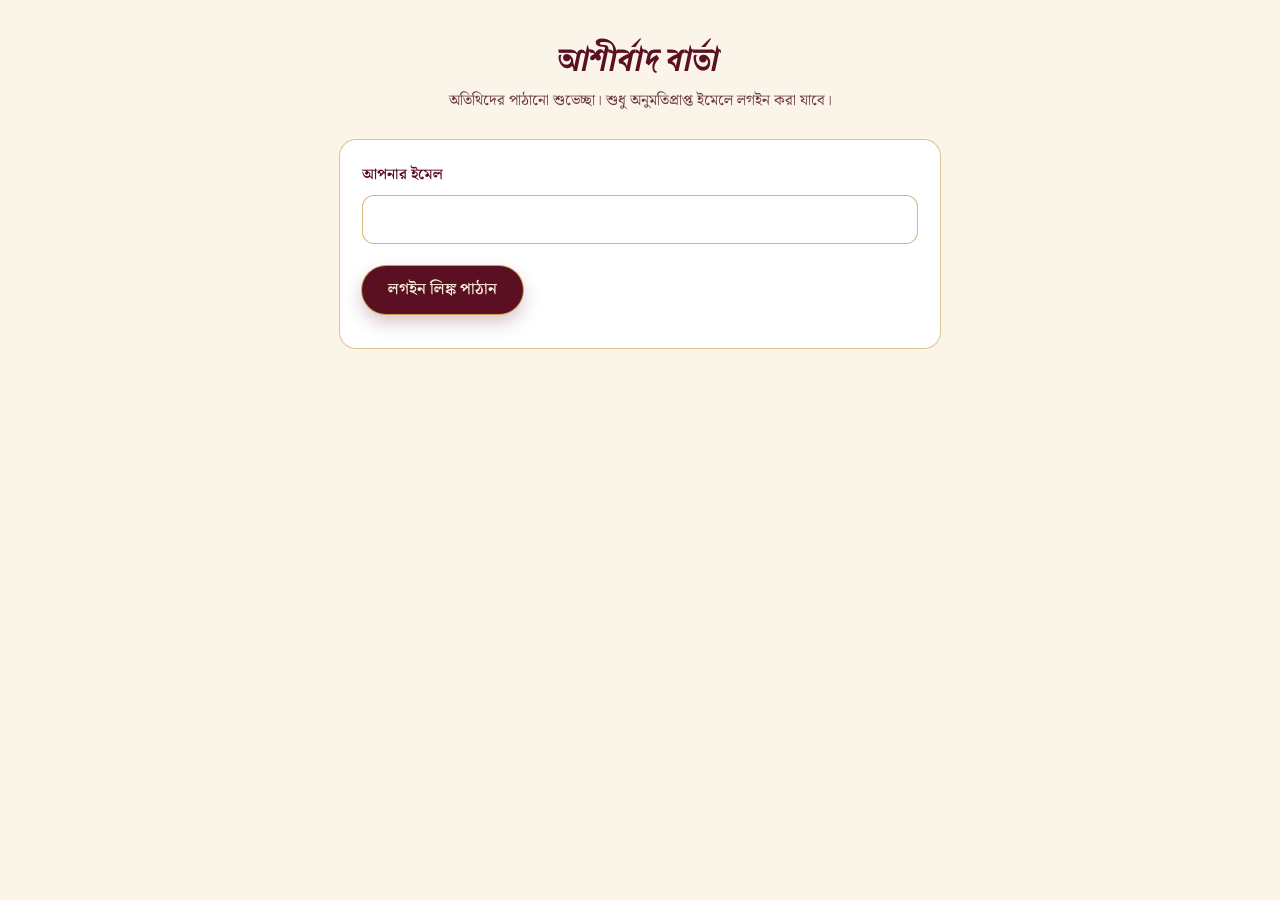
==== admin.html @ c633ce98 "Invitation website for the groom side Co-Authored-By: Claude Opus 5.5 <noreply@anthropic.com> Claude" ====
<!doctype html>
<html lang="bn">
<head>
<meta charset="utf-8">
<meta name="viewport" content="width=device-width, initial-scale=1">
<meta name="robots" content="noindex, nofollow">
<title>আশীর্বাদ বার্তা</title>
<link rel="stylesheet" href="styles.css">
<style>
  body{ background:var(--paper); }
  .admin{ max-width:640px; margin:0 auto; padding:40px 20px 60px; }
  .admin h1{ font-family:"Galada",serif; font-weight:400; color:var(--sindoor); font-size:32px; line-height:1.5; text-align:center; }
  .admin .sub{ text-align:center; color:var(--ink-soft); font-size:15px; }
  .panel{ margin-top:26px; padding:22px; border-radius:16px; background:#fff; box-shadow:0 0 0 1px rgba(201,160,78,.6); }
  .panel label{ display:block; font-weight:600; color:var(--sindoor); font-size:15px; margin-bottom:6px; }
  .panel input{ width:100%; font:16px/1.6 var(--text); padding:11px 14px; border-radius:12px; border:1px solid rgba(201,160,78,.75); }
  .row{ display:flex; gap:10px; align-items:center; justify-content:space-between; flex-wrap:wrap; }
  .msg{ padding:16px 0; border-bottom:1px solid rgba(201,160,78,.35); }
  .msg:last-child{ border-bottom:0; }
  .msg-head{ display:flex; justify-content:space-between; gap:12px; flex-wrap:wrap; }
  .msg-name{ font-weight:600; color:var(--sindoor); }
  .msg-time{ color:var(--ink-soft); font-size:13.5px; }
  .msg-text{ white-space:pre-wrap; margin-top:4px; line-height:1.8; overflow-wrap:anywhere; }
  .msg-side{ display:inline-block; font-size:12.5px; color:var(--ink-soft); border:1px solid rgba(201,160,78,.6); border-radius:999px; padding:0 8px; margin-left:6px; }
  .del{ border:0; background:none; color:var(--alta); font:14px var(--text); cursor:pointer; padding:4px 0; }
  .link{ border:0; background:none; color:var(--sindoor); text-decoration:underline; font:15px var(--text); cursor:pointer; }
  .note{ margin-top:12px; font-size:15px; line-height:1.7; }
  .note.err{ color:var(--alta); } .note.ok{ color:#2E6B3A; }
  .count{ color:var(--ink-soft); font-size:15px; }
  [hidden]{ display:none !important; }
</style>
<script src="config.js"></script>
<script src="vendor/supabase.js"></script>
</head>
<body>
<main class="admin">
  <h1>আশীর্বাদ বার্তা</h1>
  <p class="sub">অতিথিদের পাঠানো শুভেচ্ছা। শুধু অনুমতিপ্রাপ্ত ইমেলে লগইন করা যাবে।</p>

  <section class="panel" id="loginPanel" hidden>
    <form id="loginForm">
      <label for="email">আপনার ইমেল</label>
      <input id="email" type="email" autocomplete="email" required>
      <button class="btn" type="submit" id="loginBtn">লগইন লিঙ্ক পাঠান</button>
    </form>
    <p class="note" id="loginNote" role="status"></p>
  </section>

  <section class="panel" id="listPanel" hidden>
    <div class="row">
      <span class="count" id="count"></span>
      <span><button class="link" id="refresh" type="button">আবার লোড করুন</button> &nbsp; <button class="link" id="logout" type="button">লগআউট</button></span>
    </div>
    <label class="row" style="justify-content:flex-start;margin-top:12px;font-weight:400;color:var(--ink);font-size:15px">
      <input type="checkbox" id="bothSides" style="width:auto"> দুই পক্ষের বার্তাই দেখান
    </label>
    <p class="note" id="listNote" role="status"></p>
    <div id="list"></div>
  </section>
</main>
<script src="admin.js"></script>
</body>
</html>
---- styles.css ----
/* ---------- Fonts (self-hosted) ---------- */
@font-face{font-family:"Galada";src:url(fonts/galada-bengali-400-normal.woff2) format("woff2");font-weight:400;font-display:swap;unicode-range:U+0951-0952,U+0964-0965,U+0980-09FE,U+1CD0,U+1CD2,U+1CD5-1CD6,U+1CD8,U+1CE1,U+1CEA,U+1CED,U+1CF2,U+1CF5-1CF7,U+200C-200D,U+20B9,U+25CC,U+A8F1}
@font-face{font-family:"Galada";src:url(fonts/galada-latin-400-normal.woff2) format("woff2");font-weight:400;font-display:swap;unicode-range:U+0000-00FF,U+0131,U+0152-0153,U+02BB-02BC,U+02C6,U+02DA,U+02DC,U+2000-206F,U+2122,U+2212}
@font-face{font-family:"Noto Serif Bengali";src:url(fonts/noto-serif-bengali-bengali-400-normal.woff2) format("woff2");font-weight:400;font-display:swap}
@font-face{font-family:"Noto Serif Bengali";src:url(fonts/noto-serif-bengali-bengali-600-normal.woff2) format("woff2");font-weight:600;font-display:swap}
@font-face{font-family:"Noto Serif Bengali";src:url(fonts/noto-serif-bengali-bengali-700-normal.woff2) format("woff2");font-weight:700;font-display:swap}
@font-face{font-family:"Cormorant Garamond";src:url(fonts/cormorant-garamond-latin-500-normal.woff2) format("woff2");font-weight:500;font-display:swap}
@font-face{font-family:"Cormorant Garamond";src:url(fonts/cormorant-garamond-latin-600-normal.woff2) format("woff2");font-weight:600;font-display:swap}
@font-face{font-family:"Cormorant Garamond";src:url(fonts/cormorant-garamond-latin-500-italic.woff2) format("woff2");font-weight:500;font-style:italic;font-display:swap}

:root{
  --sindoor:#5B0F22;
  --sindoor-deep:#3E0816;
  --alta:#A3182F;
  --gold:#C9A04E;
  --gold-light:#E8CD86;
  --conch:#F6EBD6;
  --paper:#FBF5E9;
  --ink:#3A0B16;
  --ink-soft:#6B3A44;
  --display:"Galada","Noto Serif Bengali",serif;
  --text:"Noto Serif Bengali","Cormorant Garamond",serif;
  --noise:url("data:image/svg+xml,%3Csvg xmlns='http://www.w3.org/2000/svg' width='220' height='220'%3E%3Cfilter id='n'%3E%3CfeTurbulence type='fractalNoise' baseFrequency='.85' numOctaves='3' stitchTiles='stitch'/%3E%3CfeColorMatrix values='0 0 0 0 0.35 0 0 0 0 0.2 0 0 0 0 0.1 0 0 0 .13 0'/%3E%3C/filter%3E%3Crect width='100%25' height='100%25' filter='url(%23n)'/%3E%3C/svg%3E");
}
html[lang="en"]{ --display:"Cormorant Garamond",serif; --text:"Cormorant Garamond",serif; }

*{box-sizing:border-box}
html{ -webkit-text-size-adjust:100%; }
body{
  margin:0; min-height:100vh; color:var(--ink); font-family:var(--text); font-size:16.5px; line-height:1.75;
  background:
    radial-gradient(120% 70% at 50% 30%, rgba(122,21,48,.55), transparent 70%),
    var(--noise),
    var(--sindoor-deep);
  background-attachment:fixed;
  -webkit-tap-highlight-color:transparent;
}
body.is-closed{ overflow:hidden; }
img{ max-width:100%; }
p,h1,h2,h3,dl,dd,figure,blockquote{ margin:0; }
:focus-visible{ outline:2px solid var(--gold-light); outline-offset:3px; border-radius:6px; }

/* ---------- Envelope stage ---------- */
.stage{
  position:fixed; inset:0; z-index:30; display:flex; flex-direction:column; align-items:center; justify-content:center; gap:34px;
  padding:24px 16px calc(24px + env(safe-area-inset-bottom));
  transition:opacity .7s ease, visibility .7s;
}
.stage::before{ /* faint mandala behind envelope */
  content:""; position:absolute; width:min(130vw,720px); aspect-ratio:1; left:50%; top:46%; transform:translate(-50%,-50%);
  background:url(img/mandala.webp) center/contain no-repeat; opacity:.13; pointer-events:none;
}
.stage.is-leaving .open-btn{ opacity:0; transition:opacity .4s; }
body.is-open .stage{ opacity:0; visibility:hidden; pointer-events:none; }

.envelope{ position:relative; width:min(88vw,380px); aspect-ratio:10/7; perspective:1200px; cursor:pointer; }
.env-back{ position:absolute; inset:0; border-radius:8px; z-index:0;
  background: url(img/mandala.webp) center/90% no-repeat, linear-gradient(#7A1530,#5B0F22);
  box-shadow:0 22px 50px rgba(20,0,6,.55);
}
.env-card{
  position:absolute; left:6%; right:6%; top:7%; height:88%; z-index:2; border-radius:6px;
  background:var(--noise), var(--paper); box-shadow:0 0 0 1px rgba(201,160,78,.5) inset;
  display:flex; flex-direction:column; align-items:center; padding-top:7%; gap:4%;
  transition:transform 1s cubic-bezier(.22,.8,.3,1);
}
.env-card img{ width:22%; }
.env-card-names{ font-family:var(--display); color:var(--sindoor); font-size:clamp(16px,5vw,22px); line-height:1.5; }
.env-pocket{ position:absolute; inset:0; width:100%; height:100%; z-index:3; border-radius:8px; filter:drop-shadow(0 -1px 2px rgba(60,10,20,.12)); }
.env-flap{
  position:absolute; left:0; right:0; top:0; height:61%; z-index:4; transform-origin:50% 0;
  transition:transform .8s cubic-bezier(.55,.05,.35,1); filter:drop-shadow(0 4px 6px rgba(60,10,20,.18));
}
.env-flap svg{ display:block; width:100%; height:100%; }
.env-title{
  position:absolute; left:0; right:0; top:22%; text-align:center; padding:0 18%;
  font-family:"Galada",serif; color:var(--sindoor); font-size:clamp(15px,4.6vw,21px); line-height:1.5;
  backface-visibility:hidden;
}
.seal{ position:absolute; left:50%; top:59%; width:24%; aspect-ratio:1; transform:translate(-50%,-50%); z-index:6;
  filter:drop-shadow(0 5px 8px rgba(30,0,8,.45)); transition:transform .25s ease; }
.envelope:hover .seal{ transform:translate(-50%,-50%) scale(1.05); }
.seal img{ position:absolute; inset:0; width:100%; height:100%; transition:transform .7s cubic-bezier(.5,0,.6,1), opacity .7s; }
.seal-l{ clip-path:polygon(0 0,52% 0,46% 35%,54% 60%,47% 100%,0 100%); }
.seal-r{ clip-path:polygon(52% 0,100% 0,100% 100%,47% 100%,54% 60%,46% 35%); }

.envelope.is-opening .seal-l{ transform:translate(-60%,90%) rotate(-28deg); opacity:0; }
.envelope.is-opening .seal-r{ transform:translate(60%,90%) rotate(24deg); opacity:0; }
.envelope.is-opening .env-flap{ transform:rotateX(180deg); }
.envelope.flap-behind .env-flap{ z-index:1; }
.envelope.card-out .env-card{ transform:translateY(-58%); }

.open-btn{
  position:relative; border:1px solid rgba(232,205,134,.6); background:rgba(62,8,22,.35); color:var(--conch);
  border-radius:999px; padding:12px 26px; font-family:var(--text); font-size:16px; line-height:1.5; cursor:pointer;
  display:flex; flex-direction:column; align-items:center; max-width:92vw;
}
.open-btn small{ font-size:13px; color:var(--gold-light); opacity:.85; }
@media (prefers-reduced-motion:no-preference){
  .open-btn small{ animation:breathe 2.4s ease-in-out infinite; }
  @keyframes breathe{ 50%{ opacity:.4; } }
}

/* ---------- Language toggle ---------- */
.lang{ position:fixed; z-index:20; top:max(12px, env(safe-area-inset-top)); right:max(12px, calc(50% - 230px + 14px));
  display:flex; padding:3px; border-radius:999px; background:rgba(251,245,233,.92); border:1px solid rgba(201,160,78,.7);
  box-shadow:0 4px 14px rgba(40,0,10,.18); transition:opacity .5s; }
body.is-closed .lang{ opacity:0; pointer-events:none; }
.lang button{ border:0; background:none; font:600 13px/1 var(--text); color:var(--sindoor); padding:8px 12px; border-radius:999px; cursor:pointer; }
.lang button[data-lang="en"]{ font-family:"Cormorant Garamond",serif; font-size:14px; }
.lang button[aria-pressed="true"]{ background:var(--sindoor); color:var(--conch); }

/* ---------- Card ---------- */
.card{
  position:relative; width:min(100%,460px); margin:0 auto; min-height:100vh; overflow:hidden;
  background:
    radial-gradient(90% 40% at 50% 0%, rgba(232,205,134,.22), transparent 70%),
    var(--noise),
    var(--paper);
  box-shadow:0 0 60px rgba(20,0,6,.5);
  padding:56px clamp(36px,10.5vw,50px) 48px;
  text-align:center;
  opacity:0; transform:translateY(24px);
  transition:opacity .9s ease .1s, transform .9s cubic-bezier(.22,.8,.3,1) .1s;
}
body.is-open .card{ opacity:1; transform:none; }
body.is-closed .card{ visibility:hidden; height:100vh; }
.rail{ position:absolute; top:0; bottom:0; width:20px; background:url(img/pillar-strip.webp) top center/20px auto repeat-y; opacity:.8; pointer-events:none; }
.rail-l{ left:7px; } .rail-r{ right:7px; transform:scaleX(-1); }
@media (max-width:360px){ .rail{ width:15px; background-size:15px auto; } .rail-l{ left:5px; } .rail-r{ right:5px; } }

.rule{ display:block; width:min(220px,80%); margin:22px auto; }
.section-title{ font-family:var(--display); font-weight:400; color:var(--sindoor); font-size:30px; line-height:1.5; padding-top:.1em; }
.section-note{ color:var(--ink-soft); font-size:15px; line-height:1.7; margin-top:4px; }
html[lang="en"] .section-title{ font-size:34px; font-weight:600; line-height:1.2; }
html[lang="en"] .section-note{ font-size:18px; }

/* invocation */
.invocation{ display:flex; flex-direction:column; align-items:center; }
.halo{ position:relative; width:150px; height:150px; display:grid; place-items:center; }
.halo .mandala{ position:absolute; inset:0; width:100%; height:100%; opacity:.55; }
.halo .ganesh{ position:relative; width:86px; }
@media (prefers-reduced-motion:no-preference){ .halo .mandala{ animation:turn 120s linear infinite; } @keyframes turn{ to{ transform:rotate(360deg); } } }
.mantra{ font-family:"Galada",serif; color:var(--sindoor); font-size:23px; line-height:1.6; margin-top:6px; }
.mantra-sub{ font-family:"Galada",serif; color:var(--ink-soft); font-size:17px; line-height:1.6; }
html[lang="en"] .mantra{ font-family:"Cormorant Garamond",serif; font-weight:600; font-size:22px; }
html[lang="en"] .mantra-sub{ font-family:"Cormorant Garamond",serif; font-style:italic; font-size:18px; }

/* hero */
.hero{ margin-top:30px; }
.occasion{
  font-family:var(--display); font-weight:400; color:var(--sindoor); line-height:1.35; padding-top:.12em;
  font-size:clamp(48px,16vw,70px);
  text-shadow:0 1px 0 rgba(232,205,134,.9), 0 2px 10px rgba(201,160,78,.35);
}
html[lang="en"] .occasion{ font-weight:600; font-style:italic; line-height:1.1; font-size:clamp(46px,14vw,62px); }
.couple{ position:relative; width:min(270px,78%); margin:18px auto 0; aspect-ratio:1107/1981; }
.couple-arch{ position:absolute; inset:0; width:100%; height:100%;
  filter:drop-shadow(0 0 1px var(--gold)) drop-shadow(0 0 1px var(--gold)) drop-shadow(0 14px 22px rgba(91,15,34,.22)); }
.couple-img{ position:absolute; left:6%; right:6%; bottom:2%; width:88%; height:auto; }
.names{ display:flex; flex-direction:column; align-items:center; margin-top:18px;
  font-family:var(--display); color:var(--sindoor); font-size:clamp(34px,11vw,44px); line-height:1.4; }
.names .amp{ font-size:.55em; color:var(--gold); line-height:1.2; }
html[lang="en"] .names{ font-weight:600; font-style:italic; line-height:1.15; }
.quote{ color:var(--ink-soft); font-size:16px; line-height:2; }
html[lang="en"] .quote{ font-style:italic; font-size:19px; line-height:1.6; }

/* letter */
.letter{ margin-top:34px; }
.salutation{ font-weight:600; color:var(--sindoor); font-size:17px; }
.letter-body{ margin-top:8px; font-size:16.5px; line-height:2; color:var(--ink); }
.letter-body strong{ color:var(--sindoor); font-weight:600; }
html[lang="en"] .letter-body{ font-size:19px; line-height:1.65; }
html[lang="en"] .salutation{ font-size:19px; }

/* family panel */
.family{ margin:46px -6px 0; filter:drop-shadow(0 0 .8px var(--gold-light)) drop-shadow(0 0 .8px var(--gold-light)) drop-shadow(0 16px 26px rgba(40,0,10,.28)); }
.family-cap{ display:block; width:100%; height:auto; }
.family-body{
  position:relative; margin:-1px 1.63% 0; padding:0 18px 70px; color:var(--conch);
  background:linear-gradient(180deg,var(--sindoor) 0%, #4C0B1C 100%);
  border-radius:0 0 10px 10px;
}
.family-body::before{ content:""; position:absolute; inset:0 9px 9px; border:1px solid rgba(232,205,134,.45); border-top:0; border-radius:0 0 6px 6px; pointer-events:none; }
.family-body::after{ content:""; position:absolute; left:50%; top:46%; width:150%; aspect-ratio:1; transform:translate(-50%,-50%);
  background:url(img/mandala.webp) center/contain no-repeat; opacity:.07; pointer-events:none; }
.family-body > *{ position:relative; z-index:1; }
.om{ width:66px; height:66px; margin:-34% auto 0; border-radius:50%; display:grid; place-items:center;
  background:radial-gradient(circle,#FFF8EA,#EFD9AE); box-shadow:0 0 0 2px var(--gold-light), 0 0 22px rgba(232,205,134,.55); }
.om img{ width:40px; }
.family-title{ margin-top:14px; font-family:var(--display); font-weight:400; font-size:clamp(22px,6.6vw,26px); line-height:1.55; color:#FFF3DD; }
html[lang="en"] .family-title{ font-weight:600; font-style:italic; font-size:26px; line-height:1.25; }
.rule-gold{ filter:brightness(0) saturate(100%) invert(86%) sepia(30%) saturate(560%) hue-rotate(352deg) brightness(97%); margin:14px auto 22px; }
.person{ display:flex; flex-direction:column; align-items:center; }
.person-img{ width:112px; height:auto; filter:drop-shadow(0 8px 12px rgba(0,0,0,.35)); }
.person-name{ margin-top:10px; font-family:var(--display); font-weight:400; color:var(--gold-light); font-size:clamp(23px,7vw,27px); line-height:1.5; }
html[lang="en"] .person-name{ font-weight:600; font-size:27px; line-height:1.25; }
.kin{ margin-top:6px; font-size:15.5px; line-height:1.85; }
.kin div{ display:flex; flex-wrap:wrap; justify-content:center; column-gap:6px; }
.kin dt{ color:var(--gold-light); }
.kin dt::after{ content:":"; }
.kin dd{ color:#F7EBD8; }
html[lang="en"] .kin{ font-size:18px; line-height:1.6; }
.tie{ display:block; width:26px; margin:26px auto; opacity:.95; filter:drop-shadow(0 0 6px rgba(255,190,120,.35)); }
.corner{ position:absolute; bottom:12px; width:58px; z-index:1; pointer-events:none; }
.corner-l{ left:12px; transform:scale(-1,-1); }
.corner-r{ right:12px; transform:scaleY(-1); }

/* moment / coin */
.moment{ margin-top:56px; }
.coin{ -webkit-user-select:none; user-select:none; -webkit-touch-callout:none; position:relative; width:min(310px,100%); aspect-ratio:5/4; margin:22px auto 0; border-radius:18px;
  box-shadow:0 0 0 3px var(--paper), 0 0 0 4.5px var(--gold), 0 18px 34px rgba(91,15,34,.3); }
.coin-face{ position:absolute; inset:0; border-radius:18px; display:flex; flex-direction:column; align-items:center; justify-content:center;
  padding:0 8%; color:var(--conch);
  background:radial-gradient(circle at 50% 35%, #7A1530, var(--sindoor) 60%, #44091A); }
.coin-face::before{ content:""; position:absolute; inset:8px; border-radius:12px; border:1px dashed rgba(232,205,134,.55); }
.coin-event{ font-family:var(--display); color:var(--gold-light); font-size:19px; line-height:1.5; }
.coin-day{ font-family:var(--display); font-size:clamp(30px,9.5vw,38px); line-height:1.35; color:#FFF3DD; }
.coin-year{ font-size:14px; line-height:1.6; }
.coin-greg{ font-size:14px; line-height:1.6; opacity:.85; }
.coin-time{ margin-top:4px; font-size:13.5px; line-height:1.5; color:var(--gold-light); }
html[lang="en"] .coin-event, html[lang="en"] .coin-day{ font-weight:600; font-style:italic; }
html[lang="en"] .coin-day{ font-size:clamp(28px,8.5vw,34px); line-height:1.2; }
html[lang="en"] .coin-year, html[lang="en"] .coin-greg{ font-size:16px; line-height:1.4; }
html[lang="en"] .coin-time{ font-size:15.5px; }
#coinCanvas{ position:absolute; inset:0; width:100%; height:100%; border-radius:18px; touch-action:none; cursor:grab; transition:opacity .8s; }
.coin.is-revealed #coinCanvas{ opacity:0; pointer-events:none; }

.countdown{ display:flex; justify-content:center; margin-top:30px; }
.countdown div{ display:flex; flex-direction:column; align-items:center; min-width:62px; padding:0 8px; }
.countdown div + div{ border-left:1px solid rgba(201,160,78,.6); }
.countdown b{ font-weight:600; font-size:27px; line-height:1.3; color:var(--sindoor); font-variant-numeric:tabular-nums; }
.countdown span{ font-size:13px; color:var(--ink-soft); line-height:1.5; }
html[lang="en"] .countdown b{ font-size:30px; }
html[lang="en"] .countdown span{ font-size:15px; }

/* venue */
.venue{ margin-top:58px; }
.venue-name{ margin-top:6px; font-family:var(--display); color:var(--sindoor); font-size:25px; line-height:1.5; }
html[lang="en"] .venue-name{ font-weight:600; font-size:26px; line-height:1.25; }
.venue-addr{ color:var(--ink-soft); font-size:15.5px; line-height:1.75; margin-top:2px; }
html[lang="en"] .venue-addr{ font-size:18px; line-height:1.5; }
.map{ margin:20px auto 0; aspect-ratio:1/1; overflow:hidden; background:#EAD9B8;
  border-radius:999px 999px 16px 16px / 150px 150px 16px 16px; box-shadow:0 0 0 1.5px var(--gold), 0 0 0 6px var(--paper), 0 0 0 7px rgba(201,160,78,.5); }
.map iframe{ width:100%; height:100%; border:0; display:block; filter:sepia(.25) saturate(.9); }
.btn{
  display:inline-flex; align-items:center; justify-content:center; margin-top:22px; padding:12px 26px; min-height:48px;
  border:0; border-radius:999px; background:var(--sindoor); color:var(--conch); text-decoration:none; cursor:pointer;
  font:600 16px/1.4 var(--text); box-shadow:0 0 0 1px var(--gold), 0 8px 18px rgba(91,15,34,.25);
}
html[lang="en"] .btn{ font-size:18px; }
.btn:active{ transform:translateY(1px); }
.btn[disabled]{ opacity:.6; cursor:progress; }

/* wishes */
.wishes{ margin-top:60px; }
#wishForm{ margin:22px auto 0; text-align:left; display:flex; flex-direction:column; }
#wishForm label{ font-size:15px; color:var(--sindoor); font-weight:600; margin:12px 2px 6px; }
html[lang="en"] #wishForm label{ font-size:17px; }
#wishForm input, #wishForm textarea{
  width:100%; font:16px/1.6 var(--text); color:var(--ink); padding:11px 14px; border-radius:12px;
  border:1px solid rgba(201,160,78,.75); background:rgba(255,253,248,.85); resize:vertical;
}
#wishForm input:focus, #wishForm textarea:focus{ outline:2px solid var(--gold); outline-offset:1px; }
#wishForm .btn{ align-self:center; }
.hp{ position:absolute !important; left:-9999px; width:1px; height:1px; opacity:0; }
.form-status{ min-height:1.6em; margin-top:14px; text-align:center; font-size:15.5px; line-height:1.6; }
.form-status.ok{ color:#2E6B3A; }
.form-status.err{ color:var(--alta); }

/* sign-off */
.sign{ margin-top:56px; }
.sign-label{ color:var(--ink-soft); font-size:15px; }
.sign-names{ font-family:var(--display); color:var(--sindoor); font-size:24px; line-height:1.6; margin-top:2px; }
html[lang="en"] .sign-names{ font-weight:600; font-style:italic; font-size:24px; line-height:1.35; }
.sign-place{ color:var(--ink-soft); font-size:15px; line-height:1.7; }

/* petals */
.petals{ position:fixed; inset:0; pointer-events:none; z-index:25; overflow:hidden; }
.petal{ position:absolute; top:-30px; width:14px; height:18px; border-radius:60% 0 60% 0; opacity:.9;
  animation:fall var(--d,7s) linear forwards; }
@keyframes fall{ to{ transform:translate(var(--x,0), 110vh) rotate(var(--r,540deg)); opacity:.2; } }

@media (prefers-reduced-motion:reduce){
  *,*::before,*::after{ transition-duration:.01ms !important; animation:none !important; }
}
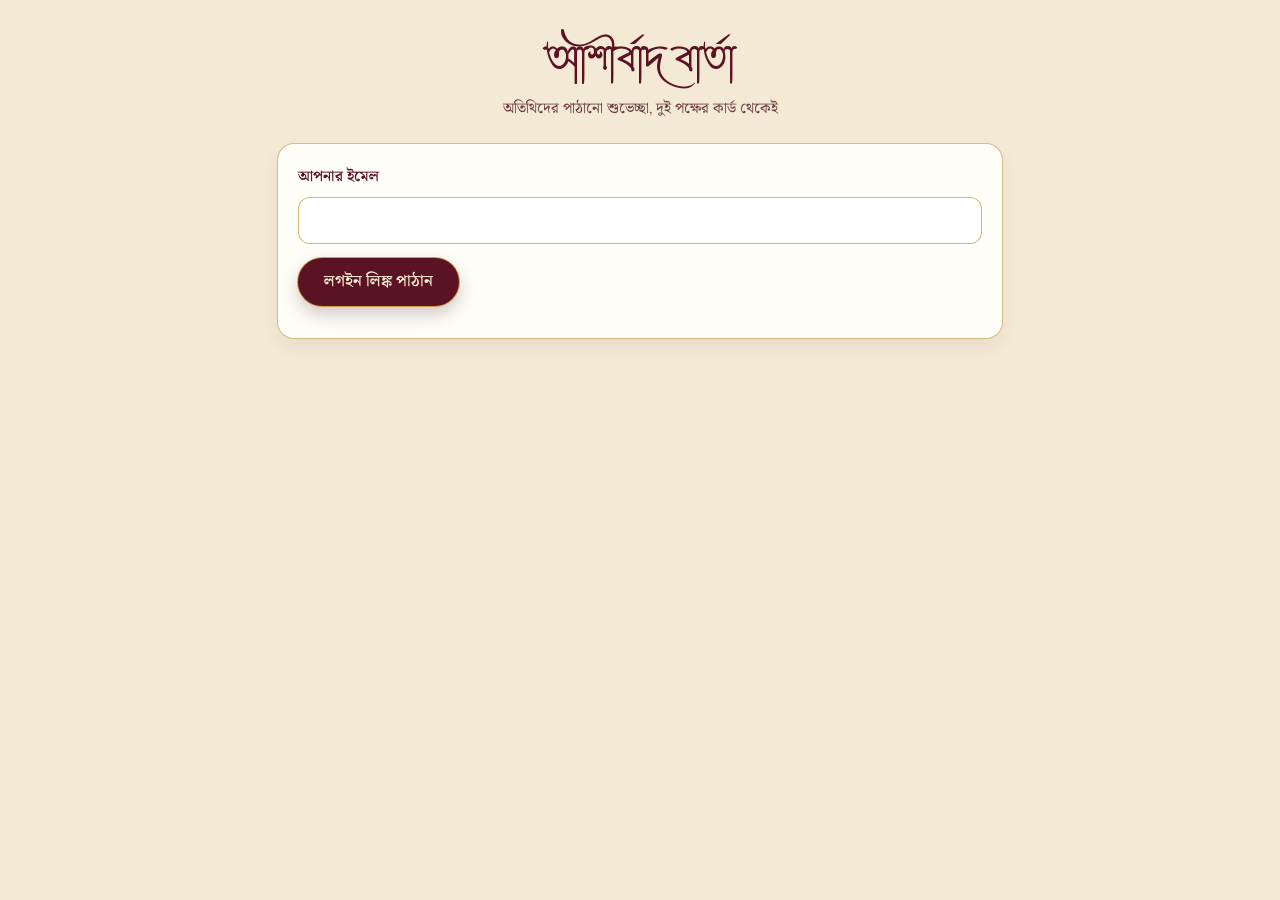
==== commit 0a4a019b: "Admin: both cards together, counts, filter, search, Excel download; softer glows Co-Authored-By: Cla" ====
--- a/admin.html
+++ b/admin.html
@@ -1,5 +1,5 @@
 <!doctype html>
-<html lang="bn">
+<html lang="bn" data-theme="groom">
 <head>
 <meta charset="utf-8">
 <meta name="viewport" content="width=device-width, initial-scale=1">
@@ -7,26 +7,36 @@
 <title>আশীর্বাদ বার্তা</title>
 <link rel="stylesheet" href="styles.css">
 <style>
-  body{ background:var(--paper); }
-  .admin{ max-width:640px; margin:0 auto; padding:40px 20px 60px; }
-  .admin h1{ font-family:"Galada",serif; font-weight:400; color:var(--sindoor); font-size:32px; line-height:1.5; text-align:center; }
-  .admin .sub{ text-align:center; color:var(--ink-soft); font-size:15px; }
-  .panel{ margin-top:26px; padding:22px; border-radius:16px; background:#fff; box-shadow:0 0 0 1px rgba(201,160,78,.6); }
-  .panel label{ display:block; font-weight:600; color:var(--sindoor); font-size:15px; margin-bottom:6px; }
-  .panel input{ width:100%; font:16px/1.6 var(--text); padding:11px 14px; border-radius:12px; border:1px solid rgba(201,160,78,.75); }
+  body{ background:var(--cream); color:#3A0B16; }
+  .admin{ max-width:760px; margin:0 auto; padding:32px 18px 60px; }
+  .admin h1{ font-family:"Lipishree",serif; font-weight:400; color:var(--maroon); font-size:40px; line-height:1.6; text-align:center; margin:0; }
+  .sub{ text-align:center; color:#6B3A44; font-size:15px; margin:0; }
+  .panel{ margin-top:22px; padding:20px; border-radius:16px; background:#FFFDF8; box-shadow:0 0 0 1px rgba(201,160,78,.6), 0 8px 20px rgba(40,0,10,.06); }
+  label{ display:block; font-weight:600; color:var(--maroon); font-size:15px; margin-bottom:6px; }
+  input[type=email], input[type=search]{ width:100%; font:16px/1.6 "Noto Serif Bengali",serif; padding:10px 14px; border-radius:12px; border:1px solid rgba(201,160,78,.75); background:#fff; color:#3A0B16; }
+  .btn{ margin-top:14px; }
   .row{ display:flex; gap:10px; align-items:center; justify-content:space-between; flex-wrap:wrap; }
-  .msg{ padding:16px 0; border-bottom:1px solid rgba(201,160,78,.35); }
+  .stats{ display:grid; grid-template-columns:repeat(3,1fr); gap:10px; }
+  .stat{ text-align:center; padding:12px 6px; border-radius:12px; background:var(--cream); }
+  .stat b{ display:block; font-size:28px; line-height:1.3; color:var(--maroon); }
+  .stat span{ font-size:13.5px; color:#6B3A44; }
+  .tabs{ display:flex; gap:6px; flex-wrap:wrap; margin-top:16px; }
+  .tabs button{ border:1px solid rgba(201,160,78,.8); background:#fff; color:var(--maroon); border-radius:999px; padding:7px 14px; font:600 14px "Noto Serif Bengali",serif; cursor:pointer; }
+  .tabs button[aria-pressed="true"]{ background:var(--maroon); color:var(--cream); border-color:var(--maroon); }
+  .tools{ display:flex; gap:10px; margin-top:12px; align-items:center; }
+  .tools input{ flex:1; }
+  .ghost{ border:1px solid var(--maroon); background:transparent; color:var(--maroon); border-radius:999px; padding:9px 16px; font:600 14px "Noto Serif Bengali",serif; cursor:pointer; white-space:nowrap; }
+  .msg{ padding:14px 0; border-bottom:1px solid rgba(201,160,78,.35); }
   .msg:last-child{ border-bottom:0; }
-  .msg-head{ display:flex; justify-content:space-between; gap:12px; flex-wrap:wrap; }
-  .msg-name{ font-weight:600; color:var(--sindoor); }
-  .msg-time{ color:var(--ink-soft); font-size:13.5px; }
-  .msg-text{ white-space:pre-wrap; margin-top:4px; line-height:1.8; overflow-wrap:anywhere; }
-  .msg-side{ display:inline-block; font-size:12.5px; color:var(--ink-soft); border:1px solid rgba(201,160,78,.6); border-radius:999px; padding:0 8px; margin-left:6px; }
-  .del{ border:0; background:none; color:var(--alta); font:14px var(--text); cursor:pointer; padding:4px 0; }
-  .link{ border:0; background:none; color:var(--sindoor); text-decoration:underline; font:15px var(--text); cursor:pointer; }
-  .note{ margin-top:12px; font-size:15px; line-height:1.7; }
-  .note.err{ color:var(--alta); } .note.ok{ color:#2E6B3A; }
-  .count{ color:var(--ink-soft); font-size:15px; }
+  .msg-head{ display:flex; justify-content:space-between; gap:12px; flex-wrap:wrap; align-items:baseline; }
+  .msg-name{ font-weight:600; color:var(--maroon); font-size:16.5px; }
+  .tag{ display:inline-block; font-size:12.5px; font-weight:400; color:#6B3A44; border:1px solid rgba(201,160,78,.6); border-radius:999px; padding:0 8px; margin-left:6px; }
+  .msg-time{ color:#6B3A44; font-size:13.5px; }
+  .msg-text{ white-space:pre-wrap; margin:4px 0 0; line-height:1.8; overflow-wrap:anywhere; }
+  .del{ border:0; background:none; color:#A3182F; font:14px "Noto Serif Bengali",serif; cursor:pointer; padding:4px 0; }
+  .link{ border:0; background:none; color:var(--maroon); text-decoration:underline; font:15px "Noto Serif Bengali",serif; cursor:pointer; }
+  .note{ margin:12px 0 0; font-size:15px; line-height:1.7; }
+  .note.err{ color:#A3182F; } .note.ok{ color:#2E6B3A; }
   [hidden]{ display:none !important; }
 </style>
 <script src="config.js"></script>
@@ -35,7 +45,7 @@
 <body>
 <main class="admin">
   <h1>আশীর্বাদ বার্তা</h1>
-  <p class="sub">অতিথিদের পাঠানো শুভেচ্ছা। শুধু অনুমতিপ্রাপ্ত ইমেলে লগইন করা যাবে।</p>
+  <p class="sub">অতিথিদের পাঠানো শুভেচ্ছা, দুই পক্ষের কার্ড থেকেই</p>
 
   <section class="panel" id="loginPanel" hidden>
     <form id="loginForm">
@@ -46,16 +56,31 @@
     <p class="note" id="loginNote" role="status"></p>
   </section>
 
-  <section class="panel" id="listPanel" hidden>
-    <div class="row">
-      <span class="count" id="count"></span>
-      <span><button class="link" id="refresh" type="button">আবার লোড করুন</button> &nbsp; <button class="link" id="logout" type="button">লগআউট</button></span>
+  <section id="appPanel" hidden>
+    <div class="panel">
+      <div class="stats">
+        <div class="stat"><b id="nAll">০</b><span>মোট বার্তা</span></div>
+        <div class="stat"><b id="nGroom">০</b><span>বরপক্ষের কার্ড</span></div>
+        <div class="stat"><b id="nBride">০</b><span>কন্যাপক্ষের কার্ড</span></div>
+      </div>
+      <div class="tabs" role="group" aria-label="কোন কার্ডের বার্তা">
+        <button type="button" data-f="all" aria-pressed="true">সব</button>
+        <button type="button" data-f="groom" aria-pressed="false">বরপক্ষ</button>
+        <button type="button" data-f="bride" aria-pressed="false">কন্যাপক্ষ</button>
+      </div>
+      <div class="tools">
+        <input type="search" id="q" placeholder="নাম বা বার্তায় খুঁজুন" aria-label="খুঁজুন">
+        <button class="ghost" type="button" id="csv">Excel-এ ডাউনলোড</button>
+      </div>
+      <div class="row" style="margin-top:10px">
+        <span class="msg-time" id="updated"></span>
+        <span><button class="link" id="refresh" type="button">আবার লোড করুন</button> &nbsp; <button class="link" id="logout" type="button">লগআউট</button></span>
+      </div>
     </div>
-    <label class="row" style="justify-content:flex-start;margin-top:12px;font-weight:400;color:var(--ink);font-size:15px">
-      <input type="checkbox" id="bothSides" style="width:auto"> দুই পক্ষের বার্তাই দেখান
-    </label>
-    <p class="note" id="listNote" role="status"></p>
-    <div id="list"></div>
+    <div class="panel">
+      <p class="note" id="listNote" role="status"></p>
+      <div id="list"></div>
+    </div>
   </section>
 </main>
 <script src="admin.js"></script>
--- a/styles.css
+++ b/styles.css
@@ -1,6 +1,5 @@
 /* ---------- Fonts (self-hosted) ---------- */
-@font-face{font-family:"Galada";src:url(fonts/galada-bengali-400-normal.woff2) format("woff2");font-weight:400;font-display:swap;unicode-range:U+0951-0952,U+0964-0965,U+0980-09FE,U+1CD0,U+1CD2,U+1CD5-1CD6,U+1CD8,U+1CE1,U+1CEA,U+1CED,U+1CF2,U+1CF5-1CF7,U+200C-200D,U+20B9,U+25CC,U+A8F1}
-@font-face{font-family:"Galada";src:url(fonts/galada-latin-400-normal.woff2) format("woff2");font-weight:400;font-display:swap;unicode-range:U+0000-00FF,U+0131,U+0152-0153,U+02BB-02BC,U+02C6,U+02DA,U+02DC,U+2000-206F,U+2122,U+2212}
+@font-face{font-family:"Lipishree";src:url(fonts/lipishree.woff2) format("woff2");font-weight:400;font-style:normal;font-display:swap}
 @font-face{font-family:"Noto Serif Bengali";src:url(fonts/noto-serif-bengali-bengali-400-normal.woff2) format("woff2");font-weight:400;font-display:swap}
 @font-face{font-family:"Noto Serif Bengali";src:url(fonts/noto-serif-bengali-bengali-600-normal.woff2) format("woff2");font-weight:600;font-display:swap}
 @font-face{font-family:"Noto Serif Bengali";src:url(fonts/noto-serif-bengali-bengali-700-normal.woff2) format("woff2");font-weight:700;font-display:swap}
@@ -8,279 +7,407 @@
 @font-face{font-family:"Cormorant Garamond";src:url(fonts/cormorant-garamond-latin-600-normal.woff2) format("woff2");font-weight:600;font-display:swap}
 @font-face{font-family:"Cormorant Garamond";src:url(fonts/cormorant-garamond-latin-500-italic.woff2) format("woff2");font-weight:500;font-style:italic;font-display:swap}
 
+/* ---------- Theme tokens ---------- */
 :root{
-  --sindoor:#5B0F22;
-  --sindoor-deep:#3E0816;
-  --alta:#A3182F;
+  --maroon:#5B1323;
+  --maroon-deep:#430C19;
+  --cream:#F3E9D5;
   --gold:#C9A04E;
   --gold-light:#E8CD86;
-  --conch:#F6EBD6;
-  --paper:#FBF5E9;
-  --ink:#3A0B16;
-  --ink-soft:#6B3A44;
-  --display:"Galada","Noto Serif Bengali",serif;
+  --display:"Lipishree","Noto Serif Bengali",serif;
+  --dstyle:normal;
   --text:"Noto Serif Bengali","Cormorant Garamond",serif;
-  --noise:url("data:image/svg+xml,%3Csvg xmlns='http://www.w3.org/2000/svg' width='220' height='220'%3E%3Cfilter id='n'%3E%3CfeTurbulence type='fractalNoise' baseFrequency='.85' numOctaves='3' stitchTiles='stitch'/%3E%3CfeColorMatrix values='0 0 0 0 0.35 0 0 0 0 0.2 0 0 0 0 0.1 0 0 0 .13 0'/%3E%3C/filter%3E%3Crect width='100%25' height='100%25' filter='url(%23n)'/%3E%3C/svg%3E");
-}
-html[lang="en"]{ --display:"Cormorant Garamond",serif; --text:"Cormorant Garamond",serif; }
+  --noise:url("data:image/svg+xml,%3Csvg xmlns='http://www.w3.org/2000/svg' width='220' height='220'%3E%3Cfilter id='n'%3E%3CfeTurbulence type='fractalNoise' baseFrequency='.85' numOctaves='3' stitchTiles='stitch'/%3E%3CfeColorMatrix values='0 0 0 0 0.35 0 0 0 0 0.2 0 0 0 0 0.1 0 0 0 .12 0'/%3E%3C/filter%3E%3Crect width='100%25' height='100%25' filter='url(%23n)'/%3E%3C/svg%3E");
+}
+/* Groom card: maroon outside, cream card */
+html[data-theme="groom"]{
+  --page:var(--maroon); --page-deep:var(--maroon-deep); --page-ink:var(--cream); --page-glow:rgba(140,40,64,.5);
+  --card:var(--cream); --ink:#3A0B16; --ink-soft:#6B3A44; --accent:var(--maroon); --accent-2:#9A6B1F;
+  --panel:var(--maroon); --panel-ink:#F7EBD8; --panel-title:#FFF3DD; --panel-name:var(--gold-light); --panel-label:var(--gold-light); --panel-line:rgba(232,205,134,.45);
+  --box:var(--maroon); --box-ink:#FFF3DD; --box-accent:var(--gold-light);
+  --btn:var(--maroon); --btn-ink:var(--cream);
+  --field:rgba(255,253,248,.9); --field-ink:#3A0B16;
+  --divider:url(img/divider.webp);
+  --env-1:#F7ECD6; --env-2:#EAD5AC; --env-side-1:#EEDDBB; --env-side-2:#F6EAD2; --env-liner:linear-gradient(#7A1530,#5B1323); --env-title:var(--maroon);
+}
+/* Bride card: the reverse — cream outside, maroon card */
+html[data-theme="bride"]{
+  --page:var(--cream); --page-deep:#E6D6B6; --page-ink:var(--maroon); --page-glow:rgba(255,255,255,.7);
+  --card:var(--maroon); --ink:#F6EBD8; --ink-soft:rgba(246,235,216,.78); --accent:var(--gold-light); --accent-2:var(--gold-light);
+  --panel:var(--cream); --panel-ink:#3A0B16; --panel-title:var(--maroon); --panel-name:var(--maroon); --panel-label:#8A5E1E; --panel-line:rgba(154,107,31,.45);
+  --box:var(--cream); --box-ink:var(--maroon); --box-accent:#8A5E1E;
+  --btn:var(--gold-light); --btn-ink:var(--maroon);
+  --field:rgba(255,255,255,.08); --field-ink:#F6EBD8;
+  --divider:url(img/divider-gold.webp);
+  --env-1:#7A1A30; --env-2:#5B1323; --env-side-1:#5E1426; --env-side-2:#73192D; --env-liner:linear-gradient(#F6EBD6,#E9D6AE); --env-title:var(--gold-light);
+}
+html[data-theme="groom"] .only-bride, html[data-theme="bride"] .only-groom{ display:none !important; }
 
 *{box-sizing:border-box}
 html{ -webkit-text-size-adjust:100%; }
 body{
   margin:0; min-height:100vh; color:var(--ink); font-family:var(--text); font-size:16.5px; line-height:1.75;
-  background:
-    radial-gradient(120% 70% at 50% 30%, rgba(122,21,48,.55), transparent 70%),
-    var(--noise),
-    var(--sindoor-deep);
-  background-attachment:fixed;
-  -webkit-tap-highlight-color:transparent;
+  background:radial-gradient(120% 70% at 50% 30%, var(--page-glow), transparent 70%), var(--noise), var(--page);
+  background-attachment:fixed; -webkit-tap-highlight-color:transparent;
 }
 body.is-closed{ overflow:hidden; }
 img{ max-width:100%; }
 p,h1,h2,h3,dl,dd,figure,blockquote{ margin:0; }
-:focus-visible{ outline:2px solid var(--gold-light); outline-offset:3px; border-radius:6px; }
+:focus-visible{ outline:2px solid var(--gold); outline-offset:3px; border-radius:6px; }
+html[lang="en"]{ --display:"Cormorant Garamond",serif; --text:"Cormorant Garamond",serif; --dstyle:italic; }
 
 /* ---------- Envelope stage ---------- */
-.stage{
-  position:fixed; inset:0; z-index:30; display:flex; flex-direction:column; align-items:center; justify-content:center; gap:34px;
-  padding:24px 16px calc(24px + env(safe-area-inset-bottom));
-  transition:opacity .7s ease, visibility .7s;
-}
-.stage::before{ /* faint mandala behind envelope */
-  content:""; position:absolute; width:min(130vw,720px); aspect-ratio:1; left:50%; top:46%; transform:translate(-50%,-50%);
-  background:url(img/mandala.webp) center/contain no-repeat; opacity:.13; pointer-events:none;
-}
+.stage{ position:fixed; inset:0; z-index:30; display:flex; flex-direction:column; align-items:center; justify-content:center; gap:34px;
+  padding:24px 16px calc(24px + env(safe-area-inset-bottom)); transition:opacity .7s ease, visibility .7s; }
+.stage::before{ content:""; position:absolute; width:min(130vw,720px); aspect-ratio:1; left:50%; top:46%; transform:translate(-50%,-50%);
+  background:url(img/mandala.webp) center/contain no-repeat; opacity:.14; pointer-events:none; }
+body.is-open .stage{ opacity:0; visibility:hidden; pointer-events:none; }
 .stage.is-leaving .open-btn{ opacity:0; transition:opacity .4s; }
-body.is-open .stage{ opacity:0; visibility:hidden; pointer-events:none; }
 
 .envelope{ position:relative; width:min(88vw,380px); aspect-ratio:10/7; perspective:1200px; cursor:pointer; }
-.env-back{ position:absolute; inset:0; border-radius:8px; z-index:0;
-  background: url(img/mandala.webp) center/90% no-repeat, linear-gradient(#7A1530,#5B0F22);
-  box-shadow:0 22px 50px rgba(20,0,6,.55);
-}
-.env-card{
-  position:absolute; left:6%; right:6%; top:7%; height:88%; z-index:2; border-radius:6px;
-  background:var(--noise), var(--paper); box-shadow:0 0 0 1px rgba(201,160,78,.5) inset;
-  display:flex; flex-direction:column; align-items:center; padding-top:7%; gap:4%;
-  transition:transform 1s cubic-bezier(.22,.8,.3,1);
-}
+.env-back{ position:absolute; inset:0; border-radius:8px; background:url(img/mandala.webp) center/90% no-repeat, var(--env-liner); box-shadow:0 22px 50px rgba(20,0,6,.45); }
+.env-card{ position:absolute; left:6%; right:6%; top:7%; height:88%; z-index:2; border-radius:6px;
+  background:var(--noise), var(--card); box-shadow:0 0 0 1px rgba(201,160,78,.6) inset;
+  display:flex; flex-direction:column; align-items:center; padding-top:7%; gap:4%; transition:transform 1s cubic-bezier(.22,.8,.3,1); }
 .env-card img{ width:22%; }
-.env-card-names{ font-family:var(--display); color:var(--sindoor); font-size:clamp(16px,5vw,22px); line-height:1.5; }
-.env-pocket{ position:absolute; inset:0; width:100%; height:100%; z-index:3; border-radius:8px; filter:drop-shadow(0 -1px 2px rgba(60,10,20,.12)); }
-.env-flap{
-  position:absolute; left:0; right:0; top:0; height:61%; z-index:4; transform-origin:50% 0;
-  transition:transform .8s cubic-bezier(.55,.05,.35,1); filter:drop-shadow(0 4px 6px rgba(60,10,20,.18));
-}
+.env-card-names{ font-family:var(--display); font-style:var(--dstyle); color:var(--accent); font-size:clamp(17px,5vw,23px); line-height:1.5; }
+.env-pocket{ position:absolute; inset:0; width:100%; height:100%; z-index:3; filter:drop-shadow(0 -1px 2px rgba(60,10,20,.15)); }
+.s-pk1{ stop-color:var(--env-1); } .s-pk2{ stop-color:var(--env-2); }
+.s-pkl1{ stop-color:var(--env-side-1); } .s-pkl2{ stop-color:var(--env-side-2); }
+.s-fl1{ stop-color:var(--env-1); } .s-fl2{ stop-color:var(--env-2); }
+.env-flap{ position:absolute; left:0; right:0; top:0; height:61%; z-index:4; transform-origin:50% 0;
+  transition:transform .8s cubic-bezier(.55,.05,.35,1); filter:drop-shadow(0 4px 6px rgba(60,10,20,.2)); }
 .env-flap svg{ display:block; width:100%; height:100%; }
-.env-title{
-  position:absolute; left:0; right:0; top:22%; text-align:center; padding:0 18%;
-  font-family:"Galada",serif; color:var(--sindoor); font-size:clamp(15px,4.6vw,21px); line-height:1.5;
-  backface-visibility:hidden;
-}
+.env-title{ position:absolute; left:0; right:0; top:20%; text-align:center; padding:0 16%;
+  font-family:var(--display); font-style:var(--dstyle); color:var(--env-title); font-size:clamp(16px,4.8vw,22px); line-height:1.6; backface-visibility:hidden; }
 .seal{ position:absolute; left:50%; top:59%; width:24%; aspect-ratio:1; transform:translate(-50%,-50%); z-index:6;
   filter:drop-shadow(0 5px 8px rgba(30,0,8,.45)); transition:transform .25s ease; }
 .envelope:hover .seal{ transform:translate(-50%,-50%) scale(1.05); }
 .seal img{ position:absolute; inset:0; width:100%; height:100%; transition:transform .7s cubic-bezier(.5,0,.6,1), opacity .7s; }
 .seal-l{ clip-path:polygon(0 0,52% 0,46% 35%,54% 60%,47% 100%,0 100%); }
 .seal-r{ clip-path:polygon(52% 0,100% 0,100% 100%,47% 100%,54% 60%,46% 35%); }
-
 .envelope.is-opening .seal-l{ transform:translate(-60%,90%) rotate(-28deg); opacity:0; }
 .envelope.is-opening .seal-r{ transform:translate(60%,90%) rotate(24deg); opacity:0; }
 .envelope.is-opening .env-flap{ transform:rotateX(180deg); }
 .envelope.flap-behind .env-flap{ z-index:1; }
 .envelope.card-out .env-card{ transform:translateY(-58%); }
-
-.open-btn{
-  position:relative; border:1px solid rgba(232,205,134,.6); background:rgba(62,8,22,.35); color:var(--conch);
+.open-btn{ position:relative; border:1px solid var(--gold); background:transparent; color:var(--page-ink);
   border-radius:999px; padding:12px 26px; font-family:var(--text); font-size:16px; line-height:1.5; cursor:pointer;
-  display:flex; flex-direction:column; align-items:center; max-width:92vw;
-}
-.open-btn small{ font-size:13px; color:var(--gold-light); opacity:.85; }
-@media (prefers-reduced-motion:no-preference){
-  .open-btn small{ animation:breathe 2.4s ease-in-out infinite; }
-  @keyframes breathe{ 50%{ opacity:.4; } }
-}
+  display:flex; flex-direction:column; align-items:center; max-width:92vw; }
+.open-btn small{ font-size:13px; color:var(--page-ink); opacity:.75; }
+@media (prefers-reduced-motion:no-preference){ .open-btn small{ animation:breathe 2.4s ease-in-out infinite; } @keyframes breathe{ 50%{ opacity:.35; } } }
 
 /* ---------- Language toggle ---------- */
 .lang{ position:fixed; z-index:20; top:max(12px, env(safe-area-inset-top)); right:max(12px, calc(50% - 230px + 14px));
-  display:flex; padding:3px; border-radius:999px; background:rgba(251,245,233,.92); border:1px solid rgba(201,160,78,.7);
-  box-shadow:0 4px 14px rgba(40,0,10,.18); transition:opacity .5s; }
+  display:flex; padding:3px; border-radius:999px; background:var(--card); border:1px solid var(--gold);
+  box-shadow:0 4px 14px rgba(40,0,10,.2); transition:opacity .5s; }
 body.is-closed .lang{ opacity:0; pointer-events:none; }
-.lang button{ border:0; background:none; font:600 13px/1 var(--text); color:var(--sindoor); padding:8px 12px; border-radius:999px; cursor:pointer; }
+.lang button{ border:0; background:none; font:600 13px/1 var(--text); color:var(--accent); padding:8px 12px; border-radius:999px; cursor:pointer; }
 .lang button[data-lang="en"]{ font-family:"Cormorant Garamond",serif; font-size:14px; }
-.lang button[aria-pressed="true"]{ background:var(--sindoor); color:var(--conch); }
+.lang button[aria-pressed="true"]{ background:var(--accent); color:var(--card); }
 
 /* ---------- Card ---------- */
-.card{
-  position:relative; width:min(100%,460px); margin:0 auto; min-height:100vh; overflow:hidden;
-  background:
-    radial-gradient(90% 40% at 50% 0%, rgba(232,205,134,.22), transparent 70%),
-    var(--noise),
-    var(--paper);
-  box-shadow:0 0 60px rgba(20,0,6,.5);
-  padding:56px clamp(36px,10.5vw,50px) 48px;
-  text-align:center;
-  opacity:0; transform:translateY(24px);
-  transition:opacity .9s ease .1s, transform .9s cubic-bezier(.22,.8,.3,1) .1s;
-}
+.card{ position:relative; width:min(100%,460px); margin:0 auto; min-height:100vh; overflow:hidden;
+  background:radial-gradient(90% 40% at 50% 0%, rgba(232,205,134,.2), transparent 70%), var(--noise), var(--card);
+  box-shadow:0 0 60px rgba(20,0,6,.35);
+  padding:56px clamp(28px,9vw,50px) 56px; text-align:center;
+  opacity:0; transform:translateY(24px); transition:opacity .9s ease .1s, transform .9s cubic-bezier(.22,.8,.3,1) .1s; }
 body.is-open .card{ opacity:1; transform:none; }
 body.is-closed .card{ visibility:hidden; height:100vh; }
 .rail{ position:absolute; top:0; bottom:0; width:20px; background:url(img/pillar-strip.webp) top center/20px auto repeat-y; opacity:.8; pointer-events:none; }
-.rail-l{ left:7px; } .rail-r{ right:7px; transform:scaleX(-1); }
-@media (max-width:360px){ .rail{ width:15px; background-size:15px auto; } .rail-l{ left:5px; } .rail-r{ right:5px; } }
-
-.rule{ display:block; width:min(220px,80%); margin:22px auto; }
-.section-title{ font-family:var(--display); font-weight:400; color:var(--sindoor); font-size:30px; line-height:1.5; padding-top:.1em; }
+.rail-l{ left:6px; } .rail-r{ right:6px; transform:scaleX(-1); }
+@media (max-width:360px){ .rail{ width:14px; background-size:14px auto; } .rail-l{ left:4px; } .rail-r{ right:4px; } }
+
+.rule-img{ display:block; width:min(220px,80%); aspect-ratio:536/54; margin:0 auto 22px; background:var(--divider) center/contain no-repeat; }
+.section-title{ font-family:var(--display); font-style:var(--dstyle); font-weight:400; color:var(--accent); font-size:31px; line-height:1.55; }
 .section-note{ color:var(--ink-soft); font-size:15px; line-height:1.7; margin-top:4px; }
-html[lang="en"] .section-title{ font-size:34px; font-weight:600; line-height:1.2; }
+html[lang="en"] .section-title{ font-weight:600; font-size:34px; line-height:1.2; }
 html[lang="en"] .section-note{ font-size:18px; }
 
-/* invocation */
+/* 1. invocation */
 .invocation{ display:flex; flex-direction:column; align-items:center; }
 .halo{ position:relative; width:150px; height:150px; display:grid; place-items:center; }
 .halo .mandala{ position:absolute; inset:0; width:100%; height:100%; opacity:.55; }
 .halo .ganesh{ position:relative; width:86px; }
 @media (prefers-reduced-motion:no-preference){ .halo .mandala{ animation:turn 120s linear infinite; } @keyframes turn{ to{ transform:rotate(360deg); } } }
-.mantra{ font-family:"Galada",serif; color:var(--sindoor); font-size:23px; line-height:1.6; margin-top:6px; }
-.mantra-sub{ font-family:"Galada",serif; color:var(--ink-soft); font-size:17px; line-height:1.6; }
+.mantra{ font-family:var(--display); font-style:var(--dstyle); color:var(--accent); font-size:23px; line-height:1.6; margin-top:6px; }
+.mantra-sub{ font-family:var(--display); font-style:var(--dstyle); color:var(--ink-soft); font-size:18px; line-height:1.6; }
 html[lang="en"] .mantra{ font-family:"Cormorant Garamond",serif; font-weight:600; font-size:22px; }
-html[lang="en"] .mantra-sub{ font-family:"Cormorant Garamond",serif; font-style:italic; font-size:18px; }
-
-/* hero */
-.hero{ margin-top:30px; }
-.occasion{
-  font-family:var(--display); font-weight:400; color:var(--sindoor); line-height:1.35; padding-top:.12em;
-  font-size:clamp(48px,16vw,70px);
-  text-shadow:0 1px 0 rgba(232,205,134,.9), 0 2px 10px rgba(201,160,78,.35);
-}
-html[lang="en"] .occasion{ font-weight:600; font-style:italic; line-height:1.1; font-size:clamp(46px,14vw,62px); }
-.couple{ position:relative; width:min(270px,78%); margin:18px auto 0; aspect-ratio:1107/1981; }
-.couple-arch{ position:absolute; inset:0; width:100%; height:100%;
-  filter:drop-shadow(0 0 1px var(--gold)) drop-shadow(0 0 1px var(--gold)) drop-shadow(0 14px 22px rgba(91,15,34,.22)); }
-.couple-img{ position:absolute; left:6%; right:6%; bottom:2%; width:88%; height:auto; }
-.names{ display:flex; flex-direction:column; align-items:center; margin-top:18px;
-  font-family:var(--display); color:var(--sindoor); font-size:clamp(34px,11vw,44px); line-height:1.4; }
-.names .amp{ font-size:.55em; color:var(--gold); line-height:1.2; }
-html[lang="en"] .names{ font-weight:600; font-style:italic; line-height:1.15; }
-.quote{ color:var(--ink-soft); font-size:16px; line-height:2; }
-html[lang="en"] .quote{ font-style:italic; font-size:19px; line-height:1.6; }
-
-/* letter */
-.letter{ margin-top:34px; }
-.salutation{ font-weight:600; color:var(--sindoor); font-size:17px; }
-.letter-body{ margin-top:8px; font-size:16.5px; line-height:2; color:var(--ink); }
-.letter-body strong{ color:var(--sindoor); font-weight:600; }
-html[lang="en"] .letter-body{ font-size:19px; line-height:1.65; }
-html[lang="en"] .salutation{ font-size:19px; }
-
-/* family panel */
-.family{ margin:46px -6px 0; filter:drop-shadow(0 0 .8px var(--gold-light)) drop-shadow(0 0 .8px var(--gold-light)) drop-shadow(0 16px 26px rgba(40,0,10,.28)); }
+html[lang="en"] .mantra-sub{ font-family:"Cormorant Garamond",serif; font-size:18px; }
+
+/* 2. title */
+.occasion{ margin-top:22px; font-family:var(--display); font-style:var(--dstyle); font-weight:400; color:var(--accent);
+  font-size:clamp(50px,16vw,72px); line-height:1.4; -webkit-text-stroke:.018em currentColor; paint-order:stroke fill;
+  text-shadow:0 2px 14px rgba(201,160,78,.35); }
+html[lang="en"] .occasion{ font-weight:600; line-height:1.1; -webkit-text-stroke:0; font-size:clamp(46px,14vw,62px); }
+
+/* 3. date box */
+.datebox-wrap{ margin-top:18px; }
+.datebox{ position:relative; width:min(330px,100%); margin:0 auto; border-radius:16px; -webkit-user-select:none; user-select:none; -webkit-touch-callout:none;
+  box-shadow:0 0 0 3px var(--card), 0 0 0 4.5px var(--gold), 0 18px 34px rgba(40,0,10,.28); }
+.datebox-face{ border-radius:16px; padding:20px 14px 18px; color:var(--box-ink);
+  background:url(img/mandala.webp) center/120% no-repeat, var(--box); background-blend-mode:soft-light; }
+.db-title{ font-family:var(--display); font-style:var(--dstyle); color:var(--box-accent); font-size:26px; line-height:1.5; }
+.db-row{ display:grid; grid-template-columns:1fr auto 1fr; align-items:center; gap:10px; margin-top:6px; }
+.db-side{ border-top:1px solid var(--box-accent); border-bottom:1px solid var(--box-accent); padding:5px 0;
+  font-size:clamp(13px,3.9vw,16px); line-height:1.6; white-space:nowrap; color:var(--box-accent); font-weight:600; }
+.db-day{ display:flex; align-items:flex-start; line-height:1; }
+.db-day b{ font-weight:700; font-size:clamp(50px,15vw,62px); line-height:1.15; }
+.db-day small{ font-weight:600; font-size:clamp(17px,5vw,21px); line-height:1.4; margin-left:2px; }
+.db-year{ font-weight:600; font-size:22px; line-height:1.6; margin-top:6px; }
+.db-greg{ font-size:15.5px; line-height:1.6; }
+.db-rule{ display:flex; align-items:center; justify-content:center; gap:8px; color:var(--box-accent); font-size:13px; margin-top:8px; }
+.db-rule i{ display:block; width:64px; height:1px; background:var(--box-accent); }
+.db-lagna{ font-size:14px; line-height:1.6; margin-top:6px; color:var(--box-accent); }
+html[lang="en"] .db-title{ font-weight:600; }
+html[lang="en"] .db-side{ font-size:17px; }
+html[lang="en"] .db-day b{ font-family:"Cormorant Garamond",serif; font-weight:600; }
+html[lang="en"] .db-year{ font-size:22px; }
+html[lang="en"] .db-greg, html[lang="en"] .db-lagna{ font-size:17px; }
+#coinCanvas{ position:absolute; inset:0; width:100%; height:100%; border-radius:16px; touch-action:none; cursor:grab; transition:opacity .8s; }
+.datebox.is-revealed #coinCanvas{ opacity:0; pointer-events:none; }
+
+/* 4. countdown */
+.countdown{ display:flex; justify-content:center; margin-top:28px; }
+.countdown div{ display:flex; flex-direction:column; align-items:center; min-width:60px; padding:0 8px; }
+.countdown div + div{ border-left:1px solid rgba(201,160,78,.6); }
+.countdown b{ font-weight:600; font-size:27px; line-height:1.3; color:var(--accent); font-variant-numeric:tabular-nums; }
+.countdown span{ font-size:13px; color:var(--ink-soft); line-height:1.5; }
+html[lang="en"] .countdown b{ font-size:30px; }
+html[lang="en"] .countdown span{ font-size:15px; }
+
+/* 5. couple */
+.couple{ position:relative; width:min(300px,86%); margin:36px auto 0; aspect-ratio:700/1049; }
+.couple-halo{ position:absolute; left:50%; top:30%; width:140%; max-width:none; aspect-ratio:1; transform:translate(-50%,-50%); opacity:.22; pointer-events:none; }
+.couple-img{ position:relative; display:block; width:100%; height:auto;
+  filter:drop-shadow(0 14px 18px rgba(40,0,10,.28)); }
+html[data-theme="bride"] .couple-img{ filter:drop-shadow(0 0 1.2px rgba(243,233,213,.9)) drop-shadow(0 0 10px rgba(243,233,213,.25)) drop-shadow(0 14px 18px rgba(0,0,0,.35)); }
+@media (prefers-reduced-motion:no-preference){ .couple-halo{ animation:turnc 140s linear infinite; } @keyframes turnc{ to{ transform:translate(-50%,-50%) rotate(360deg); } } }
+
+/* 6. families */
+.family{ margin:46px -6px 0; filter:drop-shadow(0 0 .8px var(--gold-light)) drop-shadow(0 0 .8px var(--gold-light)) drop-shadow(0 16px 26px rgba(40,0,10,.25)); }
 .family-cap{ display:block; width:100%; height:auto; }
-.family-body{
-  position:relative; margin:-1px 1.63% 0; padding:0 18px 70px; color:var(--conch);
-  background:linear-gradient(180deg,var(--sindoor) 0%, #4C0B1C 100%);
-  border-radius:0 0 10px 10px;
-}
-.family-body::before{ content:""; position:absolute; inset:0 9px 9px; border:1px solid rgba(232,205,134,.45); border-top:0; border-radius:0 0 6px 6px; pointer-events:none; }
+.family-body{ position:relative; margin:-1px 1.63% 0; padding:0 16px 66px; color:var(--panel-ink); background:var(--panel); border-radius:0 0 10px 10px; }
+.family-body::before{ content:""; position:absolute; inset:0 9px 9px; border:1px solid var(--panel-line); border-top:0; border-radius:0 0 6px 6px; pointer-events:none; }
 .family-body::after{ content:""; position:absolute; left:50%; top:46%; width:150%; aspect-ratio:1; transform:translate(-50%,-50%);
   background:url(img/mandala.webp) center/contain no-repeat; opacity:.07; pointer-events:none; }
 .family-body > *{ position:relative; z-index:1; }
 .om{ width:66px; height:66px; margin:-34% auto 0; border-radius:50%; display:grid; place-items:center;
   background:radial-gradient(circle,#FFF8EA,#EFD9AE); box-shadow:0 0 0 2px var(--gold-light), 0 0 22px rgba(232,205,134,.55); }
 .om img{ width:40px; }
-.family-title{ margin-top:14px; font-family:var(--display); font-weight:400; font-size:clamp(22px,6.6vw,26px); line-height:1.55; color:#FFF3DD; }
-html[lang="en"] .family-title{ font-weight:600; font-style:italic; font-size:26px; line-height:1.25; }
-.rule-gold{ filter:brightness(0) saturate(100%) invert(86%) sepia(30%) saturate(560%) hue-rotate(352deg) brightness(97%); margin:14px auto 22px; }
-.person{ display:flex; flex-direction:column; align-items:center; }
-.person-img{ width:112px; height:auto; filter:drop-shadow(0 8px 12px rgba(0,0,0,.35)); }
-.person-name{ margin-top:10px; font-family:var(--display); font-weight:400; color:var(--gold-light); font-size:clamp(23px,7vw,27px); line-height:1.5; }
-html[lang="en"] .person-name{ font-weight:600; font-size:27px; line-height:1.25; }
-.kin{ margin-top:6px; font-size:15.5px; line-height:1.85; }
-.kin div{ display:flex; flex-wrap:wrap; justify-content:center; column-gap:6px; }
-.kin dt{ color:var(--gold-light); }
-.kin dt::after{ content:":"; }
-.kin dd{ color:#F7EBD8; }
-html[lang="en"] .kin{ font-size:18px; line-height:1.6; }
-.tie{ display:block; width:26px; margin:26px auto; opacity:.95; filter:drop-shadow(0 0 6px rgba(255,190,120,.35)); }
-.corner{ position:absolute; bottom:12px; width:58px; z-index:1; pointer-events:none; }
+.family-title{ margin-top:14px; font-family:var(--display); font-style:var(--dstyle); font-weight:400; font-size:clamp(23px,6.8vw,27px); line-height:1.6; color:var(--panel-title); }
+html[lang="en"] .family-title{ font-weight:600; font-size:26px; line-height:1.25; }
+.rule-gold{ display:block; width:min(200px,80%); aspect-ratio:536/54; margin:12px auto 22px; background:url(img/divider-gold.webp) center/contain no-repeat; }
+html[data-theme="bride"] .rule-gold{ background-image:url(img/divider.webp); }
+
+.people{ display:flex; flex-direction:column; }
+.person{ display:grid; align-items:center; column-gap:12px; }
+.person-groom{ grid-template-columns:34% 1fr; grid-template-areas:"img text"; text-align:left; order:1; }
+.person-bride{ grid-template-columns:1fr 34%; grid-template-areas:"text img"; text-align:right; order:3; }
+.tie{ order:2; }
+html[data-theme="bride"] .person-bride{ order:1; }
+html[data-theme="bride"] .person-groom{ order:3; }
+.person-img{ grid-area:img; width:100%; height:auto; filter:drop-shadow(0 8px 12px rgba(0,0,0,.3)); }
+.person-text{ grid-area:text; min-width:0; }
+.person-pre{ font-size:14.5px; line-height:1.5; color:var(--panel-label); }
+.person-name{ font-family:var(--display); font-style:var(--dstyle); font-weight:400; color:var(--panel-name); font-size:clamp(23px,6.6vw,28px); line-height:1.45; }
+html[lang="en"] .person-name{ font-weight:600; line-height:1.2; }
+.kin{ margin-top:6px; font-size:14.5px; line-height:1.75; }
+.kin div{ margin-bottom:2px; }
+.kin dt{ display:inline; color:var(--panel-label); }
+.kin dt::after{ content:": "; }
+.kin dd{ display:inline; }
+html[lang="en"] .kin, html[lang="en"] .person-pre{ font-size:17px; line-height:1.5; }
+.tie{ display:block; width:24px; margin:22px auto; opacity:.95; }
+.corner{ position:absolute; bottom:12px; width:56px; z-index:1; pointer-events:none; }
 .corner-l{ left:12px; transform:scale(-1,-1); }
 .corner-r{ right:12px; transform:scaleY(-1); }
 
-/* moment / coin */
-.moment{ margin-top:56px; }
-.coin{ -webkit-user-select:none; user-select:none; -webkit-touch-callout:none; position:relative; width:min(310px,100%); aspect-ratio:5/4; margin:22px auto 0; border-radius:18px;
-  box-shadow:0 0 0 3px var(--paper), 0 0 0 4.5px var(--gold), 0 18px 34px rgba(91,15,34,.3); }
-.coin-face{ position:absolute; inset:0; border-radius:18px; display:flex; flex-direction:column; align-items:center; justify-content:center;
-  padding:0 8%; color:var(--conch);
-  background:radial-gradient(circle at 50% 35%, #7A1530, var(--sindoor) 60%, #44091A); }
-.coin-face::before{ content:""; position:absolute; inset:8px; border-radius:12px; border:1px dashed rgba(232,205,134,.55); }
-.coin-event{ font-family:var(--display); color:var(--gold-light); font-size:19px; line-height:1.5; }
-.coin-day{ font-family:var(--display); font-size:clamp(30px,9.5vw,38px); line-height:1.35; color:#FFF3DD; }
-.coin-year{ font-size:14px; line-height:1.6; }
-.coin-greg{ font-size:14px; line-height:1.6; opacity:.85; }
-.coin-time{ margin-top:4px; font-size:13.5px; line-height:1.5; color:var(--gold-light); }
-html[lang="en"] .coin-event, html[lang="en"] .coin-day{ font-weight:600; font-style:italic; }
-html[lang="en"] .coin-day{ font-size:clamp(28px,8.5vw,34px); line-height:1.2; }
-html[lang="en"] .coin-year, html[lang="en"] .coin-greg{ font-size:16px; line-height:1.4; }
-html[lang="en"] .coin-time{ font-size:15.5px; }
-#coinCanvas{ position:absolute; inset:0; width:100%; height:100%; border-radius:18px; touch-action:none; cursor:grab; transition:opacity .8s; }
-.coin.is-revealed #coinCanvas{ opacity:0; pointer-events:none; }
-
-.countdown{ display:flex; justify-content:center; margin-top:30px; }
-.countdown div{ display:flex; flex-direction:column; align-items:center; min-width:62px; padding:0 8px; }
-.countdown div + div{ border-left:1px solid rgba(201,160,78,.6); }
-.countdown b{ font-weight:600; font-size:27px; line-height:1.3; color:var(--sindoor); font-variant-numeric:tabular-nums; }
-.countdown span{ font-size:13px; color:var(--ink-soft); line-height:1.5; }
-html[lang="en"] .countdown b{ font-size:30px; }
-html[lang="en"] .countdown span{ font-size:15px; }
-
-/* venue */
-.venue{ margin-top:58px; }
-.venue-name{ margin-top:6px; font-family:var(--display); color:var(--sindoor); font-size:25px; line-height:1.5; }
-html[lang="en"] .venue-name{ font-weight:600; font-size:26px; line-height:1.25; }
+/* 7–8. letter */
+.letter{ margin-top:52px; }
+.quote{ font-family:var(--display); font-style:var(--dstyle); color:var(--accent); font-size:19px; line-height:1.85; }
+.salutation{ margin-top:26px; font-weight:600; color:var(--accent); font-size:17px; }
+.letter-body{ margin-top:8px; font-size:16.5px; line-height:2; color:var(--ink); }
+.letter-body strong{ color:var(--accent); font-weight:600; }
+html[lang="en"] .quote{ font-family:"Cormorant Garamond",serif; font-size:21px; line-height:1.55; }
+html[lang="en"] .letter-body{ font-size:19px; line-height:1.65; }
+html[lang="en"] .salutation{ font-size:19px; }
+
+/* 9. hosts */
+.sign{ margin-top:36px; }
+.sign-label{ color:var(--ink-soft); font-size:15px; }
+.sign-names{ font-family:var(--display); font-style:var(--dstyle); color:var(--accent); font-size:24px; line-height:1.6; margin-top:2px; }
+html[lang="en"] .sign-names{ font-weight:600; font-size:24px; line-height:1.35; }
+.sign-place{ color:var(--ink-soft); font-size:15px; line-height:1.7; margin-top:2px; }
+
+/* 10. names together */
+.together{ margin-top:40px; font-family:var(--display); font-style:var(--dstyle); color:var(--accent); font-size:clamp(32px,10vw,42px); line-height:1.5;
+  -webkit-text-stroke:.012em currentColor; }
+html[lang="en"] .together{ font-weight:600; -webkit-text-stroke:0; line-height:1.2; }
+
+/* 11. venue */
+.venue{ margin-top:56px; }
+.venue-event{ margin-top:6px; font-weight:600; color:var(--accent-2); font-size:16px; }
+.venue-when{ color:var(--ink-soft); font-size:15px; line-height:1.7; }
+.venue-name{ margin-top:10px; font-family:var(--display); font-style:var(--dstyle); color:var(--accent); font-size:26px; line-height:1.5; }
 .venue-addr{ color:var(--ink-soft); font-size:15.5px; line-height:1.75; margin-top:2px; }
-html[lang="en"] .venue-addr{ font-size:18px; line-height:1.5; }
+html[lang="en"] .venue-event{ font-size:19px; }
+html[lang="en"] .venue-when, html[lang="en"] .venue-addr{ font-size:18px; line-height:1.5; }
+html[lang="en"] .venue-name{ font-weight:600; line-height:1.25; }
 .map{ margin:20px auto 0; aspect-ratio:1/1; overflow:hidden; background:#EAD9B8;
-  border-radius:999px 999px 16px 16px / 150px 150px 16px 16px; box-shadow:0 0 0 1.5px var(--gold), 0 0 0 6px var(--paper), 0 0 0 7px rgba(201,160,78,.5); }
-.map iframe{ width:100%; height:100%; border:0; display:block; filter:sepia(.25) saturate(.9); }
-.btn{
-  display:inline-flex; align-items:center; justify-content:center; margin-top:22px; padding:12px 26px; min-height:48px;
-  border:0; border-radius:999px; background:var(--sindoor); color:var(--conch); text-decoration:none; cursor:pointer;
-  font:600 16px/1.4 var(--text); box-shadow:0 0 0 1px var(--gold), 0 8px 18px rgba(91,15,34,.25);
-}
+  border-radius:999px 999px 16px 16px / 150px 150px 16px 16px; box-shadow:0 0 0 1.5px var(--gold), 0 0 0 6px var(--card), 0 0 0 7px rgba(201,160,78,.5); }
+.map iframe{ width:100%; height:100%; border:0; display:block; filter:sepia(.2) saturate(.9); }
+.btn{ display:inline-flex; align-items:center; justify-content:center; margin-top:22px; padding:12px 26px; min-height:48px;
+  border:0; border-radius:999px; background:var(--btn); color:var(--btn-ink); text-decoration:none; cursor:pointer;
+  font:600 16px/1.4 var(--text); box-shadow:0 0 0 1px var(--gold), 0 8px 18px rgba(40,0,10,.22); }
 html[lang="en"] .btn{ font-size:18px; }
 .btn:active{ transform:translateY(1px); }
 .btn[disabled]{ opacity:.6; cursor:progress; }
 
-/* wishes */
+/* 12. wishes */
 .wishes{ margin-top:60px; }
-#wishForm{ margin:22px auto 0; text-align:left; display:flex; flex-direction:column; }
-#wishForm label{ font-size:15px; color:var(--sindoor); font-weight:600; margin:12px 2px 6px; }
+#wishForm{ margin:18px auto 0; text-align:left; display:flex; flex-direction:column; }
+#wishForm label{ font-size:15px; color:var(--accent); font-weight:600; margin:12px 2px 6px; }
 html[lang="en"] #wishForm label{ font-size:17px; }
-#wishForm input, #wishForm textarea{
-  width:100%; font:16px/1.6 var(--text); color:var(--ink); padding:11px 14px; border-radius:12px;
-  border:1px solid rgba(201,160,78,.75); background:rgba(255,253,248,.85); resize:vertical;
-}
+#wishForm input, #wishForm textarea{ width:100%; font:16px/1.6 var(--text); color:var(--field-ink); padding:11px 14px; border-radius:12px;
+  border:1px solid rgba(201,160,78,.8); background:var(--field); resize:vertical; }
 #wishForm input:focus, #wishForm textarea:focus{ outline:2px solid var(--gold); outline-offset:1px; }
 #wishForm .btn{ align-self:center; }
 .hp{ position:absolute !important; left:-9999px; width:1px; height:1px; opacity:0; }
 .form-status{ min-height:1.6em; margin-top:14px; text-align:center; font-size:15.5px; line-height:1.6; }
-.form-status.ok{ color:#2E6B3A; }
-.form-status.err{ color:var(--alta); }
-
-/* sign-off */
-.sign{ margin-top:56px; }
-.sign-label{ color:var(--ink-soft); font-size:15px; }
-.sign-names{ font-family:var(--display); color:var(--sindoor); font-size:24px; line-height:1.6; margin-top:2px; }
-html[lang="en"] .sign-names{ font-weight:600; font-style:italic; font-size:24px; line-height:1.35; }
-.sign-place{ color:var(--ink-soft); font-size:15px; line-height:1.7; }
-
-/* petals */
+.form-status.ok{ color:#2E7D46; }
+html[data-theme="bride"] .form-status.ok{ color:#A8E0B5; }
+.form-status.err{ color:#C0303F; }
+html[data-theme="bride"] .form-status.err{ color:#FFB4B4; }
+
+/* ---------- Petals ---------- */
 .petals{ position:fixed; inset:0; pointer-events:none; z-index:25; overflow:hidden; }
-.petal{ position:absolute; top:-30px; width:14px; height:18px; border-radius:60% 0 60% 0; opacity:.9;
-  animation:fall var(--d,7s) linear forwards; }
+.petal{ position:absolute; top:-30px; width:14px; height:18px; border-radius:60% 0 60% 0; opacity:.9; animation:fall var(--d,7s) linear forwards; }
 @keyframes fall{ to{ transform:translate(var(--x,0), 110vh) rotate(var(--r,540deg)); opacity:.2; } }
+
+/* ---------- Scroll reveals (only when JS + motion allowed) ---------- */
+html.anim .rv{ opacity:0; transform:translateY(24px); transition:opacity .7s cubic-bezier(.22,.61,.36,1), transform .7s cubic-bezier(.22,.61,.36,1); }
+html.anim .rv.rv-left{ transform:translateX(-30px); }
+html.anim .rv.rv-right{ transform:translateX(30px); }
+html.anim .rv.in{ opacity:1; transform:none; }
+html.anim .person-bride.rv{ transition-delay:.12s; }
+/* dividers draw outward from the centre */
+html.anim .rv .rule-img, html.anim .rv .rule-gold{ clip-path:inset(0 50% 0 50%); transition:clip-path 1s cubic-bezier(.22,.61,.36,1) .2s; }
+html.anim .rv.in .rule-img, html.anim .rv.in .rule-gold{ clip-path:inset(0 0 0 0); }
+/* couple: gentle rise and settle */
+html.anim .couple.rv{ transform:translateY(30px) scale(.97); transition-duration:1s; }
+html.anim .couple.rv.in{ transform:none; }
+
+/* ---------- Music button ---------- */
+.music{ position:fixed; z-index:21; right:max(14px, calc(50% - 230px + 14px)); bottom:max(16px, env(safe-area-inset-bottom));
+  width:46px; height:46px; border-radius:50%; border:1px solid var(--gold); background:var(--card); color:var(--accent);
+  display:grid; place-items:center; cursor:pointer; box-shadow:0 6px 16px rgba(40,0,10,.28); }
+.music svg{ width:22px; height:22px; fill:currentColor; }
+.music .ic-off{ display:none; }
+.music[aria-pressed="true"] .ic-on{ display:none; }
+.music[aria-pressed="true"] .ic-off{ display:block; }
+@media (prefers-reduced-motion:no-preference){
+  .music.playing{ animation:pulse 2.4s ease-in-out infinite; }
+  @keyframes pulse{ 50%{ box-shadow:0 6px 16px rgba(40,0,10,.28), 0 0 0 7px rgba(201,160,78,.18); } }
+}
 
 @media (prefers-reduced-motion:reduce){
   *,*::before,*::after{ transition-duration:.01ms !important; animation:none !important; }
 }
+html[lang="en"] .kin{ font-size:16.5px; line-height:1.4; }
+html[lang="en"] .kin dt, html[lang="en"] .kin dd{ display:block; }
+html[lang="en"] .kin div{ margin-bottom:6px; }
+
+/* ---------- Bengali decorations ---------- */
+.toran{ position:absolute; top:0; left:26px; right:26px; z-index:2; pointer-events:none; transform-origin:50% 0; }
+.toran-svg{ display:block; width:100%; height:auto; filter:drop-shadow(0 4px 4px rgba(60,20,0,.25)); }
+@media (prefers-reduced-motion:no-preference){ .toran{ animation:sway 6s ease-in-out infinite alternate; } @keyframes sway{ from{ transform:rotate(-.4deg); } to{ transform:rotate(.4deg); } } }
+.card{ padding-top:clamp(96px,27vw,124px); }
+@media (max-width:360px){ .toran{ left:18px; right:18px; } }
+
+/* alpona: white rice-paste style on the bride's maroon, maroon on the groom's cream */
+.alpona-band{ height:36px; margin:52px -10px -20px; color:var(--alpona-ink); }
+html[data-theme="groom"]{ --alpona-ink:rgba(91,19,35,.55); }
+html[data-theme="bride"]{ --alpona-ink:rgba(255,248,236,.8); }
+.alpona-svg{ display:block; width:100%; height:100%; }
+.env-alpona{ position:absolute; left:4%; right:4%; bottom:5%; height:12%; z-index:5; color:rgba(201,160,78,.85); pointer-events:none; }
+
+/* kantha running stitch around the letter */
+.kantha{ position:relative; padding:30px 18px 28px; }
+.kantha::before{ content:""; position:absolute; inset:0; pointer-events:none; border-radius:14px;
+  --st:var(--stitch);
+  background:
+    repeating-linear-gradient(90deg, var(--st) 0 7px, transparent 7px 13px) top/100% 1.6px no-repeat,
+    repeating-linear-gradient(90deg, var(--st) 0 7px, transparent 7px 13px) bottom/100% 1.6px no-repeat,
+    repeating-linear-gradient(180deg, var(--st) 0 7px, transparent 7px 13px) left/1.6px 100% no-repeat,
+    repeating-linear-gradient(180deg, var(--st) 0 7px, transparent 7px 13px) right/1.6px 100% no-repeat; }
+.kantha::after{ content:""; position:absolute; inset:6px; pointer-events:none; border-radius:10px;
+  background:
+    repeating-linear-gradient(90deg, var(--stitch-2) 0 4px, transparent 4px 10px) top/100% 1.2px no-repeat,
+    repeating-linear-gradient(90deg, var(--stitch-2) 0 4px, transparent 4px 10px) bottom/100% 1.2px no-repeat,
+    repeating-linear-gradient(180deg, var(--stitch-2) 0 4px, transparent 4px 10px) left/1.2px 100% no-repeat,
+    repeating-linear-gradient(180deg, var(--stitch-2) 0 4px, transparent 4px 10px) right/1.2px 100% no-repeat; }
+html[data-theme="groom"]{ --stitch:#A3182F; --stitch-2:#C9A04E; }
+html[data-theme="bride"]{ --stitch:#E8CD86; --stitch-2:rgba(255,248,236,.6); }
+.kantha .rule-img{ margin-top:4px; }
+.music[hidden]{ display:none; }
+
+/* ---------- Lipishree (Bengali display) tuning ---------- */
+html[lang="bn"] .occasion{ font-size:clamp(54px,17vw,76px); line-height:1.5; -webkit-text-stroke:.01em currentColor; padding:0 .25em; }
+html[lang="bn"] .mantra{ font-size:26px; line-height:1.8; }
+html[lang="bn"] .mantra-sub{ font-size:21px; line-height:1.8; }
+html[lang="bn"] .env-title{ font-size:clamp(18px,5.4vw,24px); line-height:1.8; top:16%; }
+html[lang="bn"] .env-card-names{ font-size:clamp(19px,5.8vw,26px); line-height:1.7; }
+html[lang="bn"] .db-title{ font-size:30px; line-height:1.7; }
+html[lang="bn"] .family-title{ font-size:clamp(25px,7.6vw,30px); line-height:1.75; }
+html[lang="bn"] .person-name{ font-size:clamp(25px,7.4vw,31px); line-height:1.6; }
+html[lang="bn"] .person-pre{ font-family:var(--display); font-size:19px; line-height:1.5; }
+html[lang="bn"] .kin dd{ font-family:var(--display); font-size:19px; }
+html[lang="bn"] .kin{ line-height:1.8; }
+html[lang="bn"] .quote{ font-size:23px; line-height:1.9; }
+html[lang="bn"] .salutation{ font-family:var(--display); font-weight:400; font-size:22px; }
+html[lang="bn"] .section-title{ font-size:34px; line-height:1.75; }
+html[lang="bn"] .sign-names{ font-size:27px; line-height:1.75; }
+html[lang="bn"] .sign-label, html[lang="bn"] .sign-place{ font-family:var(--display); font-size:19px; }
+html[lang="bn"] .together{ font-size:clamp(36px,11.5vw,48px); line-height:1.6; -webkit-text-stroke:.008em currentColor; }
+html[lang="bn"] .venue-name{ font-size:29px; line-height:1.7; }
+html[lang="bn"] .venue-event{ font-family:var(--display); font-weight:400; font-size:21px; }
+html[lang="bn"] .open-btn span{ font-family:var(--display); font-size:19px; line-height:1.7; }
+html[lang="bn"] .db-side{ font-family:var(--display); font-weight:400; font-size:clamp(16px,4.8vw,19px); }
+html[lang="bn"] .quote{ font-size:clamp(16px,4.9vw,21px); line-height:2; }
+html[lang="bn"] .kin dd{ padding-left:.3em; }
+.kantha{ padding-left:12px; padding-right:12px; }
+@media (max-width:400px){
+  html[lang="bn"] .kin dt, html[lang="bn"] .kin dd{ display:block; }
+  html[lang="bn"] .kin dt{ font-size:13.5px; line-height:1.3; }
+  html[lang="bn"] .kin dd{ padding-left:0; font-size:18px; line-height:1.5; }
+  html[lang="bn"] .kin div{ margin-bottom:6px; }
+}
+
+/* ---------- Illustrations ---------- */
+.motif{ display:block; height:auto; margin:0 auto; filter:drop-shadow(0 6px 10px rgba(40,0,10,.18)); }
+.motif-shankha{ width:96px; margin-top:34px; }
+.motif-ghot{ width:84px; margin:40px auto -12px; }
+.motif-fish{ width:104px; margin-top:14px; }
+html[data-theme="bride"] .motif-fish{ filter:drop-shadow(0 0 1px rgba(243,233,213,.9)) drop-shadow(0 0 8px rgba(243,233,213,.35)); }
+.couple{ margin-top:8px; }
+
+.rituals{ margin-top:56px; }
+.ritual-grid{ display:grid; grid-template-columns:1fr 1fr; gap:22px 14px; margin-top:16px; }
+.ritual{ display:flex; flex-direction:column; align-items:center; }
+.ritual img{ width:100%; height:auto; filter:drop-shadow(0 8px 12px rgba(40,0,10,.22)); }
+.ritual figcaption{ margin-top:6px; font-family:var(--display); font-style:var(--dstyle); color:var(--accent); font-size:20px; line-height:1.6; }
+html[lang="en"] .ritual figcaption{ font-weight:600; font-size:19px; line-height:1.3; }
+html.anim .ritual.rv:nth-child(2){ transition-delay:.1s; }
+html.anim .ritual.rv:nth-child(3){ transition-delay:.05s; }
+html.anim .ritual.rv:nth-child(4){ transition-delay:.15s; }
+.motif-paan{ width:78px; margin:-4px auto 14px; }
+.motif-palki{ width:150px; margin-bottom:6px; }
+.motif-topor{ width:110px; margin-bottom:6px; }
+html[data-theme="bride"] .motif-paan, html[data-theme="bride"] .motif-palki{ filter:drop-shadow(0 0 1px rgba(243,233,213,.9)) drop-shadow(0 0 8px rgba(243,233,213,.3)); }
+html[data-theme="bride"] .motif-paan{ filter:brightness(0) saturate(100%) invert(86%) sepia(30%) saturate(560%) hue-rotate(352deg) brightness(97%); }
+
+/* softer glows on the maroon (bride) card */
+html[data-theme="bride"] .couple-img{ filter:drop-shadow(0 0 .8px rgba(243,233,213,.45)) drop-shadow(0 12px 16px rgba(0,0,0,.35)); }
+html[data-theme="bride"] .motif-fish, html[data-theme="bride"] .motif-palki{ filter:drop-shadow(0 0 .8px rgba(243,233,213,.45)) drop-shadow(0 6px 10px rgba(0,0,0,.25)); }
+.om{ box-shadow:0 0 0 2px var(--gold-light), 0 0 10px rgba(232,205,134,.25); }
